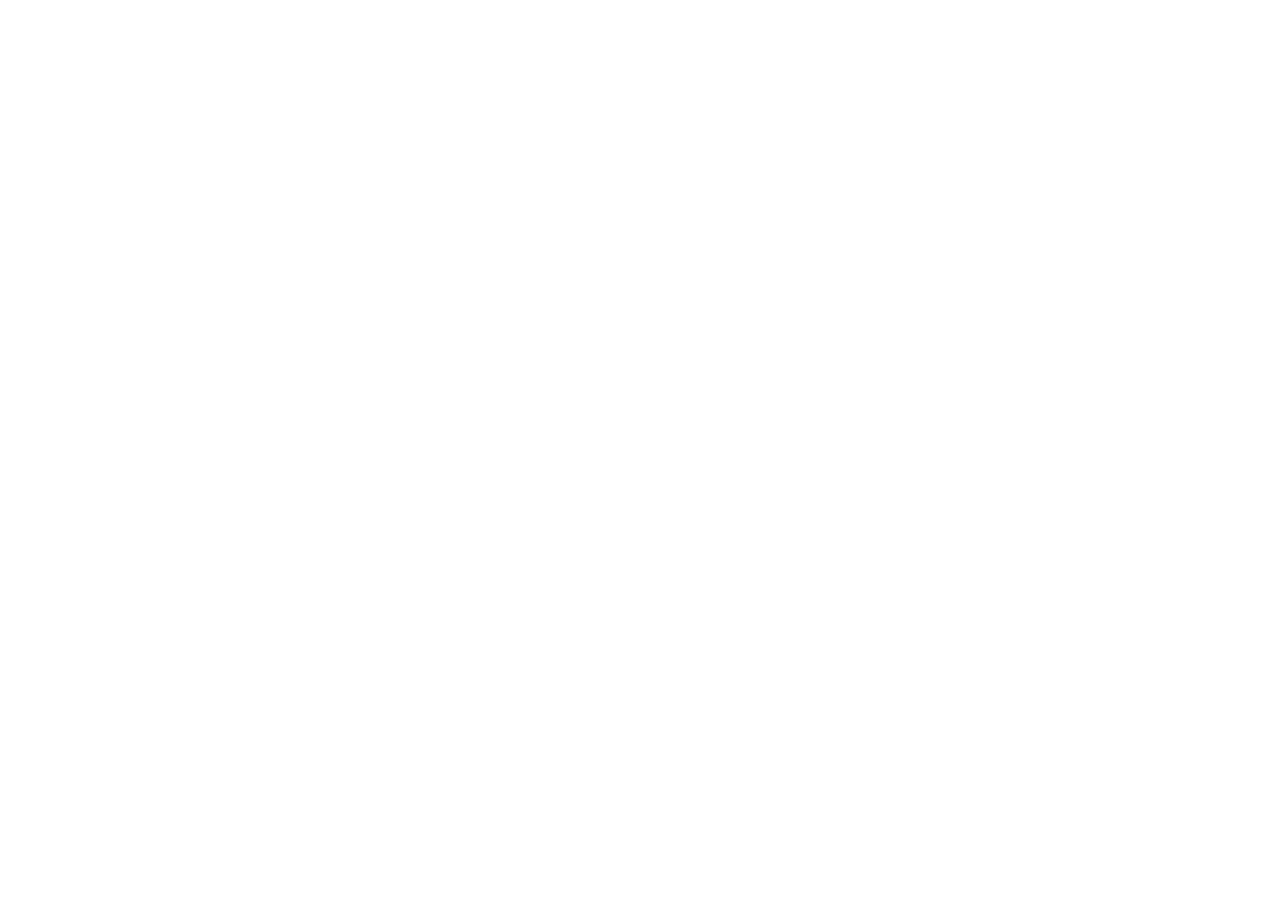
==== index.html @ 5663bdf0 "First commit" ====
<!DOCTYPE html>
<html lang="en">
<head>
    <meta charset="UTF-8">
    <meta name="viewport" content="width=device-width, initial-scale=1.0">
    <title>Document</title>
    <script src="main.js" defer></script>
</head>
<body>
    
</body>
</html>
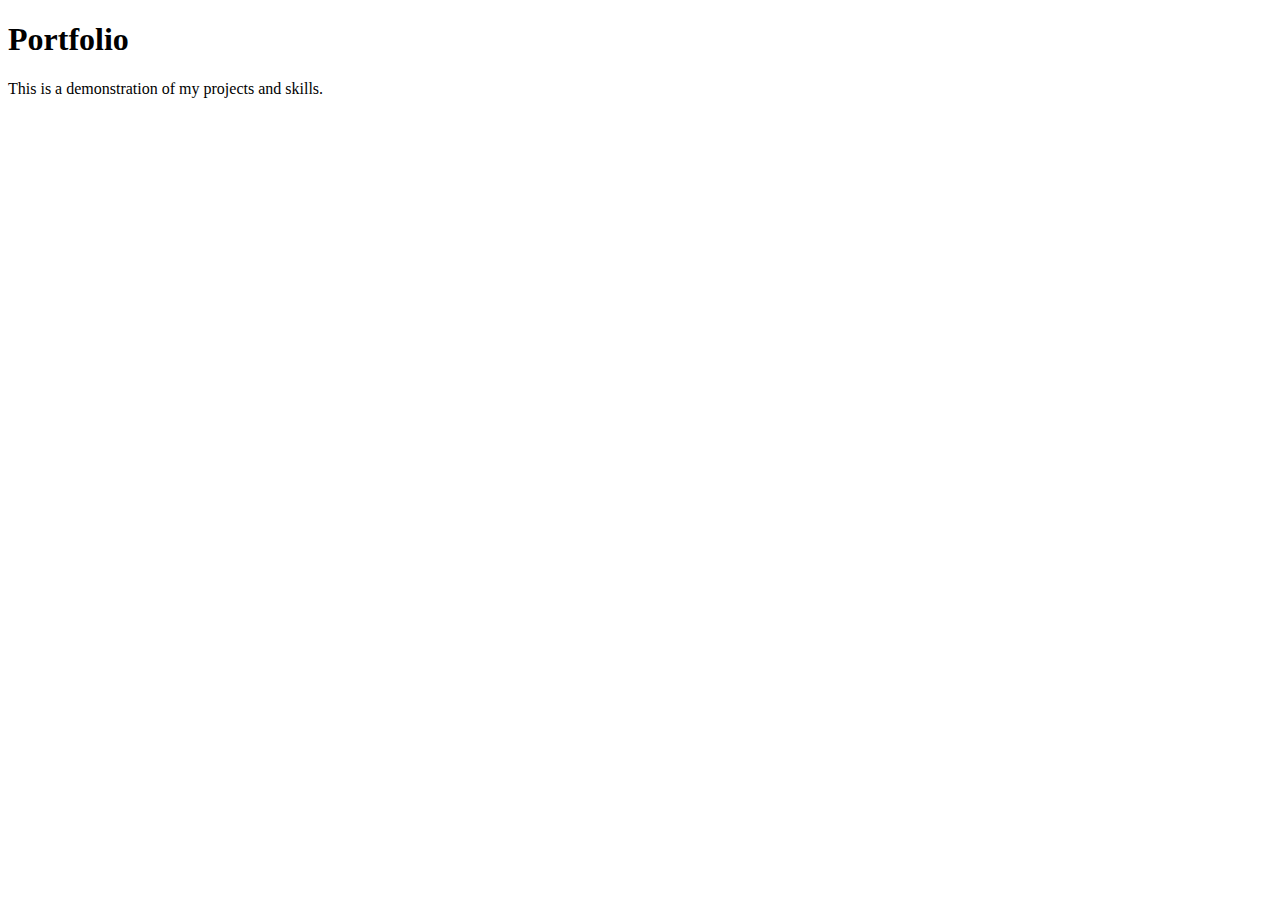
==== commit dcd40954: "Yeeet" ====
--- a/index.html
+++ b/index.html
@@ -7,6 +7,7 @@
     <script src="main.js" defer></script>
 </head>
 <body>
-    
+    <h1>Portfolio</h1>
+    <p>This is a demonstration of my projects and skills.</p>
 </body>
 </html>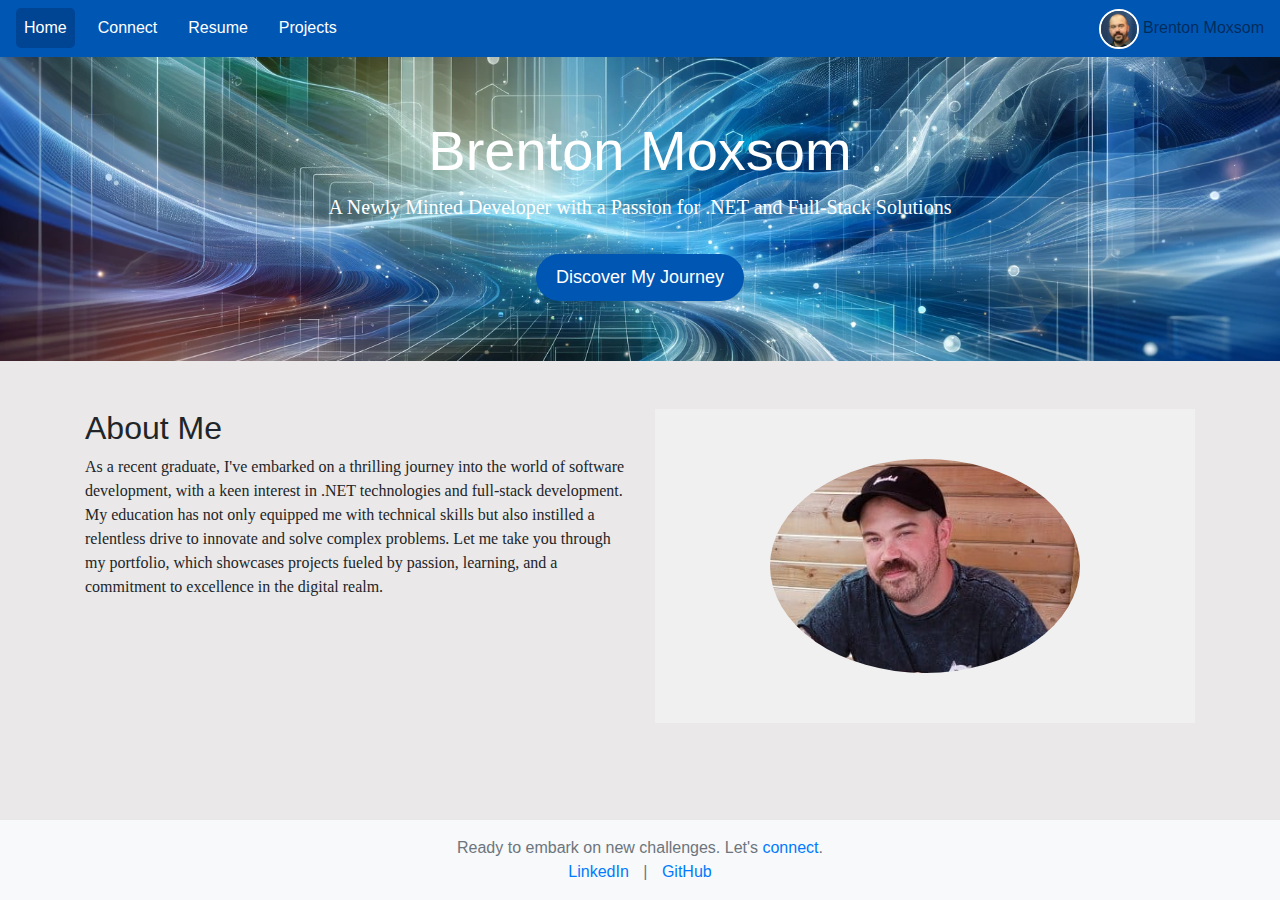
==== commit af7771f7: "ProjectsPage" ====
--- a/index.html
+++ b/index.html
@@ -3,11 +3,82 @@
 <head>
     <meta charset="UTF-8">
     <meta name="viewport" content="width=device-width, initial-scale=1.0">
-    <title>Document</title>
+    <title>Portfolio</title>
     <script src="main.js" defer></script>
+    <!-- Bootstrap CSS -->
+    <link href="https://stackpath.bootstrapcdn.com/bootstrap/4.5.2/css/bootstrap.min.css" rel="stylesheet">
+    <!-- Optional JavaScript -->
+    <!-- jQuery first, then Popper.js, then Bootstrap JS -->
+    <script src="https://code.jquery.com/jquery-3.5.1.slim.min.js"></script>
+    <script src="https://cdn.jsdelivr.net/npm/@popperjs/core@2.5.2/dist/umd/popper.min.js"></script>
+    <script src="https://stackpath.bootstrapcdn.com/bootstrap/4.5.2/js/bootstrap.min.js"></script>
+    <link href="styles.css" rel="stylesheet">
 </head>
 <body>
-    <h1>Portfolio</h1>
-    <p>This is a demonstration of my projects and skills.</p>
+    <!-- Navigation Bar -->
+    <nav class="navbar navbar-expand-lg navbar-light navbar-custom">
+        
+        <button class="navbar-toggler" type="button" data-toggle="collapse" data-target="#navbarNav" aria-controls="navbarNav" aria-expanded="false" aria-label="Toggle navigation">
+            <span class="navbar-toggler-icon"></span>
+        </button>
+        <div class="collapse navbar-collapse" id="navbarNav">
+            <ul class="navbar-nav mr-auto">
+                <li class="nav-item active">
+                    <a class="nav-link" href="index.html">Home <span class="sr-only">(current)</span></a>
+                </li>
+                <li class="nav-item">
+                    <a class="nav-link" href="contact.html">Connect</a>
+                </li>
+                <li class="nav-item">
+                    <a class="nav-link" href="resume.html">Resume</a>
+                </li>
+                <li class="nav-item">
+                    <a class="nav-link" href="projects.html">Projects</a>
+                </li>
+            </ul>
+            <ul class="navbar-nav">
+                
+                <li class="nav-item">
+                    <img src="img/HeadSHOT.jpg" class="navbar-profile-pic" alt="Profile Picture">
+                    <span class="navbar-text">Brenton Moxsom</span>
+                </li>
+            </ul>
+        </div>
+    </nav>
+
+    <div class="container-fluid hero-section">
+        <div class="row justify-content-center align-items-center">
+            <div class="col-md-8 text-center">
+                <h1 class="display-4">Brenton Moxsom</h1>
+                <p class="lead">A Newly Minted Developer with a Passion for .NET and Full-Stack Solutions</p>
+                <a href="#about-me" class="btn btn-primary mt-3">Discover My Journey</a>
+            </div>
+        </div>
+    </div>
+
+    <div id="about-me" class="container py-5">
+        <div class="row">
+            <div class="col-md-6">
+                <h2>About Me</h2>
+                <p>As a recent graduate, I've embarked on a thrilling journey into the world of software development, with a keen interest in .NET technologies and full-stack development. My education has not only equipped me with technical skills but also instilled a relentless drive to innovate and solve complex problems. Let me take you through my portfolio, which showcases projects fueled by passion, learning, and a commitment to excellence in the digital realm.</p>
+            </div>
+            <div class="col-md-6">
+                <div class="about-section">
+                <img src="img/chillvibes.png" class="img-fluid rounded-circle" alt="Brenton Moxsom">
+            </div>
+            </div>
+        </div>
+    </div>
+   
 </body>
+<footer class="footer mt-auto py-3 bg-light">
+    <div class="container text-center">
+      <span class="text-muted">Ready to embark on new challenges. Let's <a href="contact.html">connect</a>.</span>
+      <div class="footer-social-icons">
+        <!-- Social icons can go here -->
+        <a href="https://www.linkedin.com/in/brenton-moxsom" target="_blank" title="LinkedIn">LinkedIn</a> |
+        <a href="https://github.com/Moxsom" target="_blank" title="GitHub">GitHub</a>
+      </div>
+    </div>
+  </footer>
 </html>--- a/styles.css
+++ b/styles.css
@@ -0,0 +1,191 @@
+/* Enhances the overall look while maintaining Bootstrap's design integrity */
+body {
+  background-color: #eae8e8; /* Warm grey for a soft, neutral backdrop */
+}
+/* Navbar customizations to better align with Bootstrap's styling */
+.navbar-custom {
+    background-color: #0056b3; /* A deeper blue for a distinct look */
+}
+.navbar-custom .navbar-brand img {
+    border-radius: 50%; /* Keeps the circular profile picture */
+    margin-right: 8px;
+    border: 2px solid #fff; /* Ensures the border stands out */
+}
+
+/* Improves legibility and aesthetics of navbar links */
+.navbar-custom .nav-link {
+    color: #fff !important; /* Ensures text color consistency */
+    margin-right: 15px; /* Spacing between nav items */
+}
+.navbar-custom .nav-link:hover {
+    color: #d4d4d4 !important; /* Subtle hover effect */
+}
+
+/* Active navbar link styling for better visual feedback */
+.navbar-custom .navbar-nav .active>.nav-link {
+    background-color: #004494 !important; /* Slightly darker blue for contrast */
+    border-radius: 5px;
+}
+
+/* Card enhancements for a cleaner, more aligned look */
+.card {
+    margin-top: 20px;
+    box-shadow: 0 2px 5px rgba(0, 0, 0, 0.1); /* Subtle shadow for depth */
+}
+
+/* Card hover effect for a dynamic feel */
+.card:hover {
+    box-shadow: 0 5px 15px rgba(0, 0, 0, 0.2);
+}
+
+/* Button styling to better fit the chosen color scheme */
+.btn-custom {
+    background-color: #007bff; /* Bootstrap primary blue */
+    border: none;
+}
+.btn-custom:hover {
+    background-color: #0056b3; /* Darker blue on hover */
+}
+
+.navbar-profile-pic {
+    height: 40px; 
+    width: 40px; 
+    border-radius: 50%; 
+    border: 2px solid #fff; 
+    object-fit: cover; 
+} 
+
+.navbar-text {
+    color: #ffffff; /* Adjust the color as needed */
+    font-size: 1rem; /* Adjust the size as needed */
+}
+
+/* Hero Section */
+.hero-section {
+    background: url('img/hero.jpg') no-repeat center center;
+    background-size: cover;
+    padding: 60px 0;
+    color: #fff;
+  }
+  
+  /* Button Styling */
+  .btn-primary {
+    background-color: #0056b3;
+    border: none;
+    padding: 10px 20px;
+    font-size: 18px;
+    border-radius: 30px; /* Gives buttons a pill shape */
+    box-shadow: 0 2px 4px #0002;
+    transition: all 0.3s ease-in-out;
+  }
+  
+  .btn-primary:hover {
+    background-color: #004494;
+    box-shadow: 0 4px 8px #0003;
+  }
+  
+  /* About Section */
+  .about-card {
+    background-color: #dcdcdc; /* Slightly darker than the body */
+    border-radius: 10px;
+    box-shadow: 0 4px 8px rgba(0, 0, 0, 0.1);
+    padding: 20px;
+    margin-top: -50px; /* Raises the card to overlap hero section slightly */
+  }
+  .about-section {
+    background-color: #f0f0f0; /* This is a light grey, adjust as needed */
+    padding: 50px 0; /* Adds padding above and below the content */
+  }
+  .about-me-image {
+    width: 100%; /* Makes the image responsive */
+    border-radius: 50%; /* Keeps it circular */
+    max-width: 250px; /* Sets a maximum size */
+    box-shadow: 0 4px 8px rgba(0,0,0,0.1); /* Optional: Adds a subtle shadow for depth */
+  }
+  .about-section p {
+    font-size: 18px; /* Larger font size for readability */
+  }
+  .about-section {
+    display: flex;
+    align-items: center;
+    justify-content: center;
+    flex-direction: column; /* Stack items vertically */
+  }
+  /* Footer */
+  .footer {
+    background-color: #f8f9fa;
+    color: #6c757d;
+    text-align: center;
+    border-top: 1px solid #e7e7e7;
+  }
+  
+  .footer a {
+    color: #007bff;
+    text-decoration: none;
+  }
+  
+  .footer a:hover {
+    text-decoration: underline;
+  }
+  
+  .footer .footer-social-icons a {
+    padding: 0 10px;
+  }
+  
+  /* Ensure the footer sticks to the bottom */
+  html,
+  body {
+    height: 100%;
+  }
+  
+  body {
+    display: flex;
+    flex-direction: column;
+  }
+  
+  .content {
+    flex: 1 0 auto;
+  }
+  
+  .footer {
+    flex-shrink: 0;
+  }
+  
+  /* Typography */
+  h1, h2, h3 {
+    font-family: 'Segoe UI', 'Roboto', sans-serif;
+  }
+  
+  p {
+    font-family: 'Georgia', serif;
+  }
+  
+  /* Icons next to skills */
+  .skill-icon {
+    display: inline-block;
+    margin-right: 10px;
+    color: #007bff; /* Use a library like FontAwesome for icons */
+  }
+
+
+
+  /* Contact cards for Contact page! */
+
+  .contact-card {
+    box-shadow: 0 4px 6px rgba(0, 0, 0, 0.1);
+    max-width: 400px; /* Adjust width as needed */
+    margin: 0 auto; /* Centers the card in the container */
+}
+
+.card-link {
+    color: #007bff;
+    text-decoration: none;
+    margin: 0 10px;
+}
+
+.card-link img {
+    margin-bottom: 4px; /* Aligns the icon with the text vertically */
+}
+
+/* Resume page*/
+
